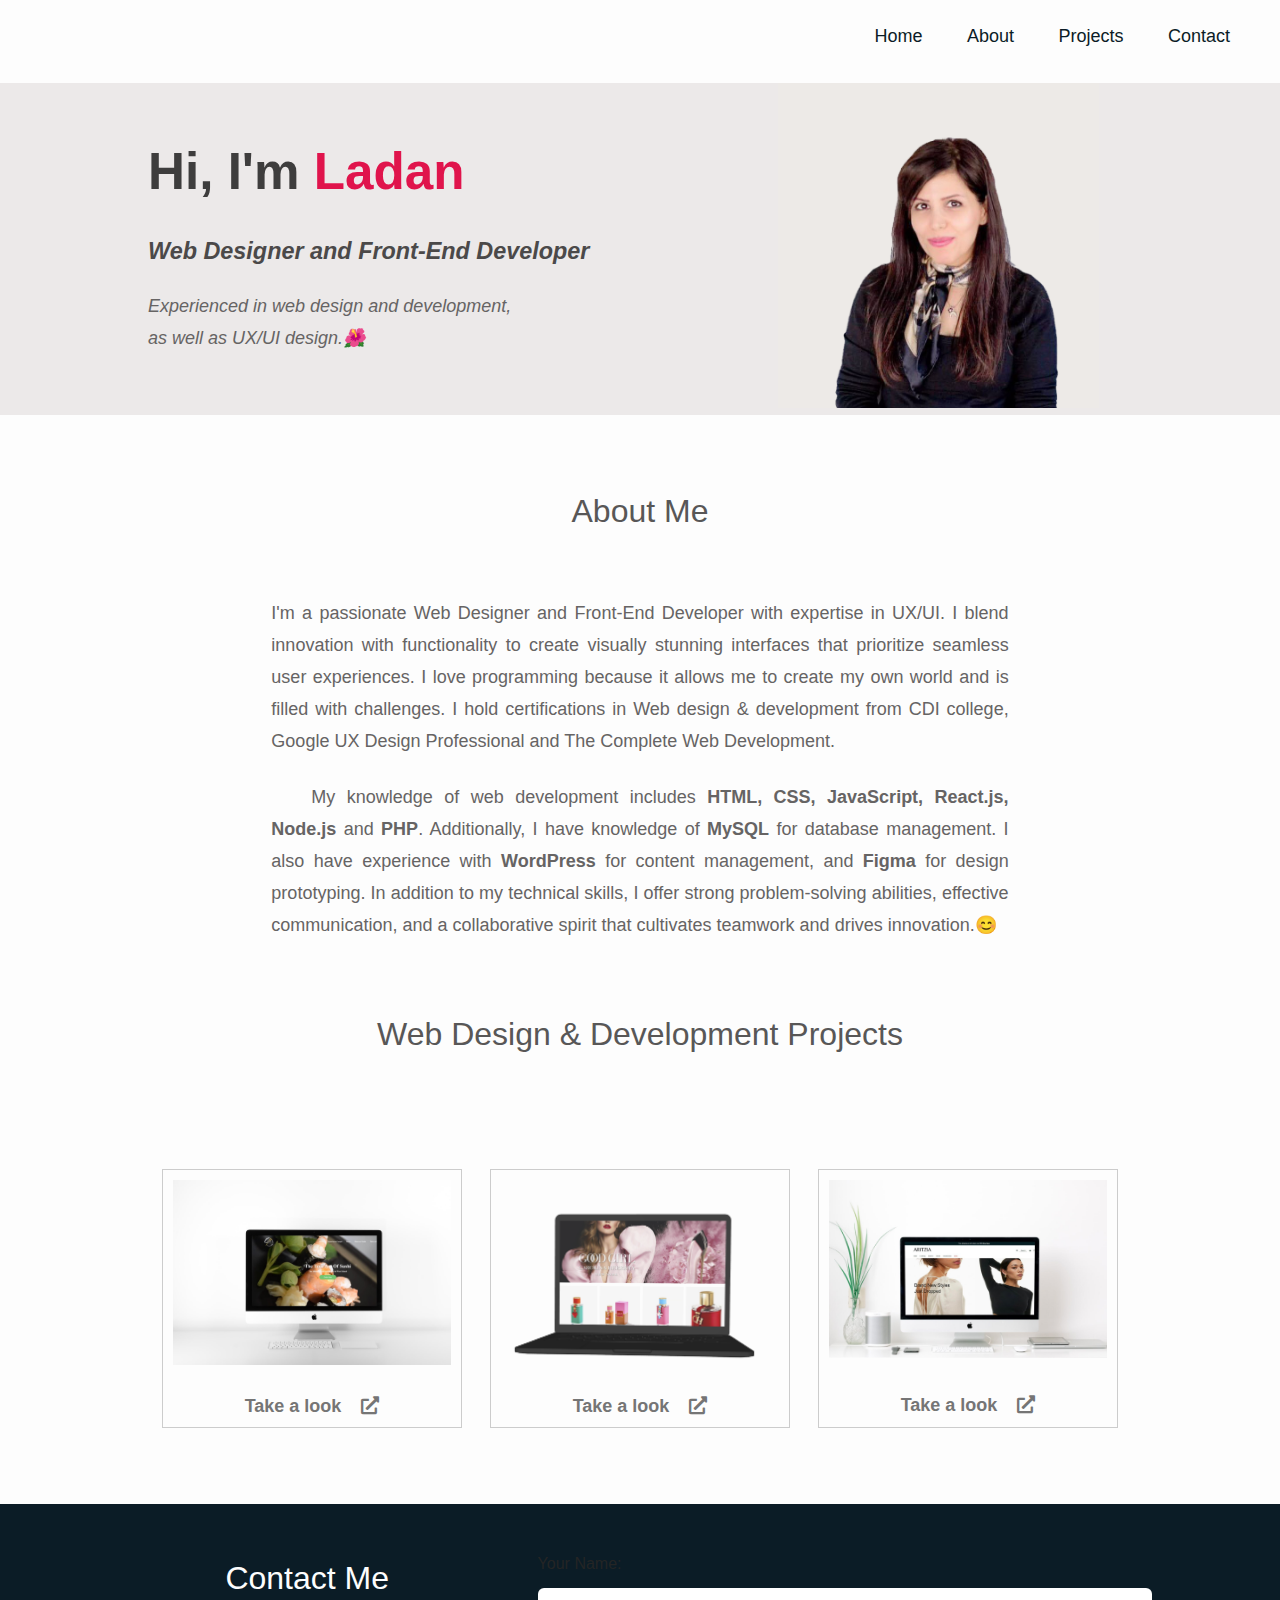
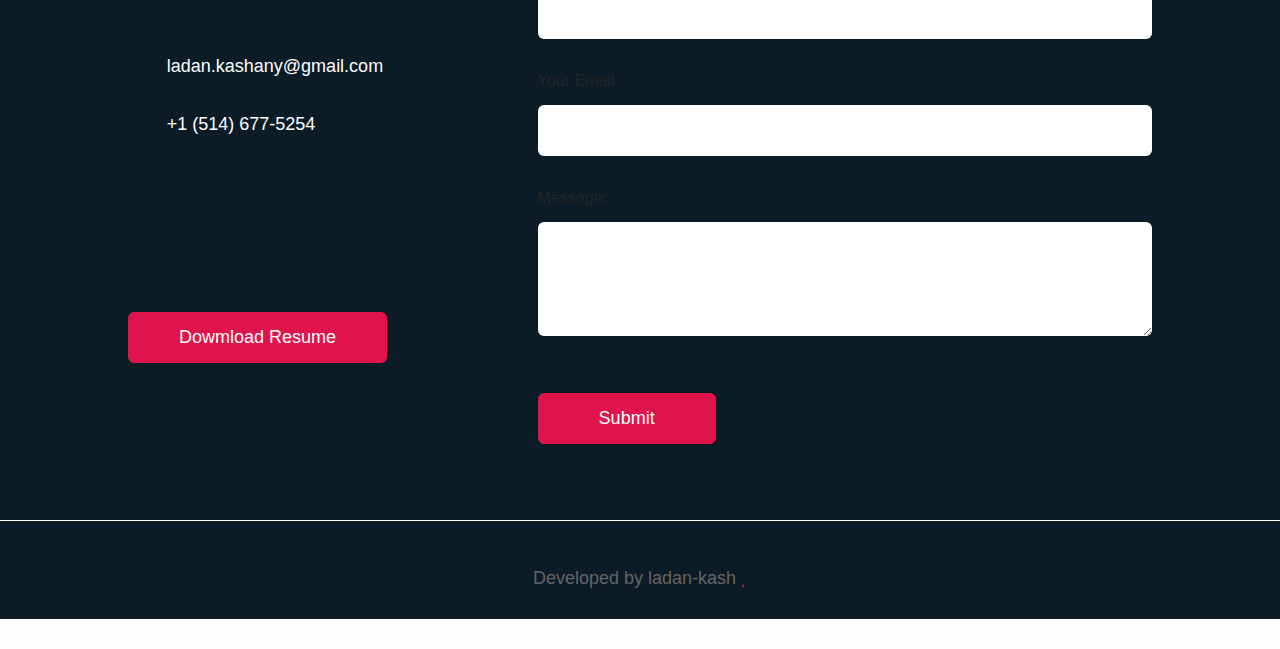
==== index.html @ 9eb12d40 "Add files via upload" ====
<!DOCTYPE html>
<html lang="en">

<head>
  <meta charset="UTF-8">
  <meta name="viewport" content="width=device-width, initial-scale=1.0">
  <title>Design portfolio of Ladan Kashany</title>
  <link rel="stylesheet" href="https://cdnjs.cloudflare.com/ajax/libs/font-awesome/5.15.4/css/all.min.css">
  <link rel="stylesheet" href="css/styles.css">
  <script src="https://kit.fontawesome.com/4b63fc8b98.js" crossorigin="anonymous"></script>
</head>

<body>
  <nav>
    <img src="" class="logo">
    <ul id="sidemenu">
      <li><a href="index.html">Home</a></li>
      <li><a href="about.html">About</a></li>
      <li><a href="projects.html">Projects</a></li>
      <li><a href="contact.html">Contact</a></li>
      <i class="fa-solid fa-circle-xmark" onclick="closemenu()"></i>
    </ul>
    <i class="fa-solid fa-bars" onclick="openmenu()"></i>
  </nav>


  <div id="header">
    <div class="header-text" style="background-color: #ece9e9;">
      <div class="row">
        <div class="column" style="font-size: 20px; line-height: 1.7rem; margin-left: 10%;">

     <!--<h2 style="margin-top: 10%;">
                        <span class="animated-letter">H</span>
                        <span class="animated-letter">i ,</span>
                        <br> <br>
                        I'm 
                         <span class="animated-letter">L</span>
                        <span class="animated-letter">A</span>
                        <span class="animated-letter">D</span>
                        <span class="animated-letter">A</span>
                        <span class="animated-letter">N</span>
                    </h2>-->
          <h1 style="color: rgb(62, 61, 61);">Hi, I'm <span class="animated-name">Ladan</span></h1><br>

<br>
          <h3 style="font-style: italic; font-weight: bold; line-height: 1.6rem;">Web Designer and Front-End Developer</< /h3><br><br>
            <p style="font-weight:lighter;">
              Experienced in web design and development,<br> as well as UX/UI design.🌺
              <br>
            </p>

        </div>
        <div class="column">
          <img class="hero" src="Images/profile-pic.png" alt="Profile">
        </div>
      </div>
    </div>
  </div>
  </div>
  </div>
  <br><br>
  <!-- -------about---------- -->
  <div id="about">
    <div class="container">

      <h1 class="sub-title">About Me</h1>
      <br>

      <p style="margin: 0 14% ; text-align: justify; line-height: 2rem">I'm a passionate Web Designer and Front-End Developer with expertise in UX/UI. I blend innovation with functionality to create visually stunning interfaces that prioritize seamless user experiences. I love programming
        because it allows me to create my own world and is filled with challenges.
        I hold certifications in Web design & development from CDI college, Google UX Design Professional and The Complete Web Development.</p><br>
      <p style="margin: 0 14% ;text-align: justify; line-height: 2rem"><span class="first-word">My</span> knowledge of web development includes <strong>HTML,</strong> <strong>CSS,</strong> <strong>JavaScript,</strong> <strong> React.js,</strong> <strong>Node.js</strong> and
        <strong>PHP</strong>. Additionally, I have knowledge of <strong> MySQL</strong> for database management. I also have experience with <strong>WordPress </strong> for content management, and <strong>Figma </strong>for design prototyping. In
        addition to my technical skills, I offer strong problem-solving abilities, effective communication, and a collaborative spirit that cultivates teamwork and drives innovation.😊</p>


    </div>

  </div>
  </div>
  </div>
  </div>

  <div id="services">
    <div class="container">
      <h1 class="sub-title">Web Design & Development Projects</h1><br><br>
      <!--product Card-->
      <section class="products">
        <div class="product">
          <a href="projects.html" style="text-decoration: none;">
            <img src="Images/fauget-sushi.jpg" alt="sushi" style="margin-bottom:26px;">

            <a href="projects.html" style="text-decoration: none; font-size: 18px;color: #757575;"> 
              <span style="font-weight: bold; font-size: 18px;">
                Take a look</span>  <i class="fas fa-external-link-alt icon-text" aria-hidden="true"></i>
            </a>

        </div>

        <div class="product">
          <a href="projects.html" style="text-decoration: none;">
            <img src="Images/onlineshop.png" alt="onlineshop" style="margin-bottom:10px;">
            <a href="projects.html" style="text-decoration: none; font-size: 18px;color: #757575;">
              <span style="font-weight: bold; font-size: 18px;">
                Take a look</span>  <i class="fas fa-external-link-alt icon-text" aria-hidden="true"></i>
            </a>
        </div>

        <div class="product">
          <a href="projects.html" style="text-decoration: none;">
            <img src="Images/Aritzia.jpg" alt="Aritzia" style="margin-bottom:32px;">
            <a href="projects.html" style="text-decoration: none; font-size: 18px;color: #757575;">
               <span style="font-weight: bold; font-size: 18px;">
                Take a look</span>  <i class="fas fa-external-link-alt icon-text" aria-hidden="true"></i>
            </a>
        </div>
    </div>
    </section>

    <br><br>
    <!-- --------contact----- -->
    <div id="contact">
      <div class="container-1">
        <div class="row" style=" margin-top:4%;">
          <div class="contact-left">
            <h1 class="sub-title" style="color:#FDFDFD;">Contact Me</h1>
            <p><i class="fa-solid fa-paper-plane"></i> ladan.kashany@gmail.com</p>
            <p style="line-height: 1.2rem;"><i class="fa-solid fa-phone"></i> +1 (514) 677-5254</p>
            <div class="social-icons">
              <a href="http://www.linkedin.com/in/ladan-kash"><i class="fa-brands fa-linkedin"></i></a>
            </div>
            <div class="social-icons">
              <a href="https://github.com/LadanKash"><i class="fa-brands fa-github"></i></a>
            </div>

            <a href="Images/LadanKashany_Resume 2024.pdf" download="" class="btn btn2">Dowmload Resume</a>
          </div>
          <div class="contact-right">

            <form id="contactForm" action="send_message.php" method="POST">
              <label for="name">Your Name:</label><br>
              <input type="text" id="name" name="name" required><br><br>

              <label for="email">Your Email:</label><br>
              <input type="email" id="email" name="email" required><br><br>

              <label for="message">Message:</label><br>
              <textarea id="message" name="message" rows="4" required></textarea><br><br>

              <button type="submit" class="btn btn2">Submit</button>
            </form>

            <span id="msg"></span>
          </div>
        </div>
      </div>
      <hr>
      <div class="copyright">
        <p>Developed by ladan-kash <i class="fa-solid fa-heart"></i></p>
      </div>
    </div>
    <!-- -------javascript--------------- -->
    <script src="script.js"></script>

</body>

</html>
---- css/styles.css ----
* {
  margin: 0;
  padding: 0;
  font-family: 'Calibri', sans-serif;
  box-sizing: border-box;
}

html {
  scroll-behavior: smooth;
}

body {
  background: #FDFDFD;
  color: #242525;
  font-family: 'Calibri', sans-serif;
  /*font-family: "proxima nova bold", "Helvetica Neue", Helvetica, Arial, Sans-serif;*/
}

p {
  color: #666464;
    font-size: 18px;
    line-height: 2rem

}

h1 {
  font-size: 3.2rem;
}

h3 {
  color: #4b4949;
}

/* animation */
/*.animated-letter {
  display: inline-block;
  font-size: 1.5em;
  transition: color 0.3s, transform 0.3s;
}

.animated-letter:hover {
  color: red; 
  transform: scale(1.2); 
}*/

/* Keyframes for animation */
@keyframes colorChange {
  0% {
    color: red;
  }

  50% {
    color: rgb(37, 35, 35);
  }

  100% {
    color: red;
  }
}

.animated-name {
  cursor: pointer;
  animation: colorChange 2s infinite;
}

.animated-name:hover {
  color: red;
  animation-play-state: paused;
}

#header {
  padding-bottom: 1%;
}

.container {
  padding: 10px 10%;
}

.container-1 {
  padding: 10px 10%;
}

/*----NAVBAR----*/
nav {
  position: relative;
  display: flex;
  align-items: center;
  justify-content: space-between;
  flex-wrap: wrap;
  margin-right: 30px;
}

nav ul li {
  display: inline-block;
  list-style: none;
  margin: 10px 20px;
}

nav ul li a {
  color: #0B1C26;
  text-decoration: none;
  font-size: 18px;
  position: relative;
}

nav ul li a::after {
  content: '';
  width: 0;
  height: 3px;
  background: #E0144C;
  position: absolute;
  left: 0;
  bottom: -6px;
  transition: 0.5s;
}

nav ul li a:hover::after {
  width: 100%;
}

.header-text {
  margin-top: 2%;
  font-size: 30px;
  position: relative;
  z-index: 2;
  text-align: left;
}

.header-text h1 {
  position: relative;
  font-family: 30px;
  margin-top: 75px;
  z-index: 2;
}

.header-text h1 span {
  color: #E0144C;
}

.column {
  flex: 1;
  padding: 0 20px;
}

.row {
  display: flex;
  justify-content: space-between;
  flex-wrap: wrap;
  /*padding-top: 2%;*/
}

.hero {
  width: 60%;
  margin-left: 10%;
  background: #f1eeee;
}

dl, ol, ul {
  margin-top: 1rem;
  margin-bottom: 0;
}

/* -------about---------- */
#about {
  padding: 20px 0;
  color: #0B1C26;
  line-height: 1.5rem;
  /*text-align: justify;*/
}

.row {
  display: flex;
  justify-content: space-between;
  flex-wrap: wrap;
}

.about-col-1 {
  flex-basis: 35%;
}

.about-col-1 img {
  width: 100%;
  border-radius: 5px;
}

.about-col-2 {
  flex-basis: 60%;
}

.sub-title {
  font-size: 30px;
  font-weight: 400;
  color: #0B1C26;
  margin-top: 5px;
  margin-bottom: 50px;
  /*text-decoration: underline;*/
  text-align: center;
}

.sub-title {
  font-size: 32px;
  font-weight: 400;
  color: #585757;
}

.tab-titles {
  display: flex;
  margin: 20px 0 40px;
}

.tab-links {
  margin-right: 50px;
  font-size: 18px;
  font-weight: bold;
  cursor: pointer;
  position: relative;
}

.tab-links::after {
  content: '';
  width: 0;
  height: 3px;
  background: #E0144C;
  position: absolute;
  left: 0;
  bottom: -8px;
  transition: 0.5s;
}

.tab-links.active-link::after {
  width: 50%;
}

.tab-contents ul li {
  list-style: none;
  margin: 10px 0;
}

.experience {
  display: flex;
  justify-content: space-between;
  margin-bottom: 20px;
}

.column {
  flex-basis: 30%;
}

.label {
  font-weight: bold;
}

.content {
  font-style: 'arial', sans-serif;
  color: #0B1C26;
}

.tab-contents {
  display: none;
}

.tab-contents.active-tab {
  display: block;
}



/* --------services-------- */
#services {
  padding: 30px 0;
}

.services-list p {
  line-height: 1.5 rem;
}

.services-list {
  display: grid;
  grid-template-columns: repeat(auto-fit, minmax(250px, 1fr));
  grid-gap: 40px;
  margin-top: 50px;
}

.services-list img {
  width: 100%;
  height: auto;
  max-width: 100%;
}

.services-list div a {
  text-decoration: none;
  color: #0B1C26;
  font-size: 12px;
  margin-top: 20px;
  display: inline-block;
}

.services-list div:hover {
  background: #bcb8b8;
  transform: translateY(-10px);
}

a:hover span {
  font-weight: 500;
  color: #E0144C;
}

/* ------portfolio------- */
#portfolio {
  padding: 50px 0;
}

.work-list {
  display: grid;
  grid-template-columns: repeat(auto-fit, minmax(250px, 1fr));
  grid-gap: 40px;
  margin-top: 50px;
}

.work {
  border-bottom: 10px;
  position: relative;
  overflow: hidden;
}

.work img {
  width: 100%;
  border-radius: 10px;
  display: block;
  transition: transform 0.5s;
}

.layer {
  width: 100%;
  height: 0;
  background: linear-gradient(rgba(0, 0, 0, 0.6), #E0144C);
  border-radius: 10px;
  position: absolute;
  left: 0;
  bottom: 0;
  overflow: hidden;
  display: flex;
  align-items: center;
  justify-content: center;
  flex-direction: column;
  padding: 0 40px;
  text-align: center;
  font-size: 14px;
  transition: height 0.5s;
}

.layer h3 {
  font-weight: 500;
  margin-bottom: 20px;
}

.layer a {
  margin-top: 20px;
  color: #E0144C;
  text-decoration: none;
  font-size: 18px;
  line-height: 60px;
  background: #0B1C26;
  width: 60px;
  height: 60px;
  border-radius: 50%;
  text-align: center;
}

.work:hover img {
  transform: scale(1.1);
}

.work:hover .layer {
  height: 100%;
}

.btn {
  display: inline-block;
  font-size: 18px;
  margin: 50px auto;
  width: fit-content;
  border: 1px solid #E0144C;
  padding: 14px 50px;
  border-radius: 6px;
  text-decoration: none;
  color: #fff;
  transition: background-color 0.5s, color 0.2s;
}

.btn:hover {
  background: #E0144C;
  color: #ccc;
  box-shadow: 3px 3px 3px rgba(3, 3, 3, 0.3);
}

/* ------------contact---------- */
#contact {
  background-color: #0B1C26;
}

.contact-left {
  flex-basis: 35%;
}

.contact-right {
  flex-basis: 60%;
}

.contact-left p {
  margin-top: 30px;
  color: #FDFDFD;
}

.contact-left p i {
  color: #E0144C;
  margin-right: 15px;
  font-size: 25px;
}

.social-icons {
  margin-top: 30px;
}

.social-icons a {
  text-decoration: none;
  font-size: 30px;
  margin-right: 15px;
  color: #E0144C;
  
  display: inline-block;
  transition: transform 0.5s;
}

.social-icons a:hover {
  color: #ababab;
  transform: translateY(-5px);
}

.btn.btn2 {
  display: inline-block;
  background: #E0144C;
  text-justify: center;
}

.contact-right form {
  width: 100%;
}

form input, form textarea {
  width: 100%;
  border: 0;
  outline: none;
  background: #ffffff;
  padding: 15px;
  margin: 15px 0;
  color: #0B1C26;
  font-size: 18px;
  border-radius: 6px;
}

form .btn2 {
  padding: 14px 60px;
  font-size: 18px;
  margin-top: 20px;
  cursor: pointer;
}

.copyright {
  width: 100%;
  text-align: center;
  padding: 25px 0;
  background: #FDFDFD;
  font-weight: 300;
  /*margin-top: 20px;*/
  background-color: #0B1C26;
  color: #fff;
}

.copyright i {
  color: #E0144C;
}

/* css for mobile/small screens */
nav .fa-solid {
  display: none;
}

.pic {
  width: 100%;
}

@media only screen and (max-width: 600px) {
  #header {
    background-image: url(Images/phonebaground.png);
  }

  .header-text {
    margin-top: 100%;
    font-size: 16px;
  }

  .header-text h1 {
    font-size: 30px;
  }

  nav .fa-solid {
    display: block;
    font-size: 25px;
  }

  nav ul {
    background: #E0144C;
    position: fixed;
    top: 0;
    right: -200px;
    width: 200px;
    height: 100vh;
    padding-top: 50px;
    z-index: 1000;
    transition: right 0.5s;
  }

  nav ul li a {
    display: block;
    margin: 25px;
    color: #ffffff;
  }

  nav ul .fa-solid {
    position: absolute;
    top: 25px;
    left: 25px;
    cursor: pointer;
    color: #ffffff;
  }

  .sub-title {
    font-size: 1.4rem;
  
  }

  .about-col-1, .about-col-2 {
    flex-basis: 100%;
  }

  .about-col-1 {
    margin-bottom: 30px;
  }

  .about-col-2 {
    font-size: 14px;
  }

  .tab-links {
    font-size: 16px;
    margin-right: 20px;
  }

  .contact-left, .contact-right {
    flex-basis: 100%;
  }

  .btn.btn2 .container {
    flex-basis: 100%;
  }

  .copyright {
    font-size: 14px;
  }

  .column {
    flex: 100%;
    padding: 10px 0;
  }
}

.products {
  display: flex;
  flex-wrap: wrap;
  justify-content: space-around;
  margin: 20px;
}

.product {
  border: 1px solid #ccc;
  padding: 10px;
  max-width: 300px;
  text-align: center;
  margin: 10px;
}

.product img {
  max-width: 100%;
  height: auto;
}
.product:hover {
  box-shadow: 0 0 10px rgba(0, 0, 0, 0.3); 
}


.product a {
  color: #3e3d3d;
  text-align: center;
}

/*ux-section */

.expanded {
  overflow: visible;
  white-space: normal;
  display: block;
}

.toggle-text {
  color: blue;
  cursor: pointer;
}

/*Arrow*/
.arrow-list {
  list-style-type: none;
}

.arrow-list li::before {
  content: "\25B8";
  font-size: 18px;
  margin-right: 10px;
  color: #e0144c;
}

hr {
  margin-top: 1rem;
  margin-bottom: 1rem;
  border: 0;
  border-top: 1px solid #fff;
}

.first-word {
  margin-left: 40px;
}


/*icon for view it here*/
a:hover .fas {
  color: red;
}

.icon-text {
  margin-left: 15px;
}
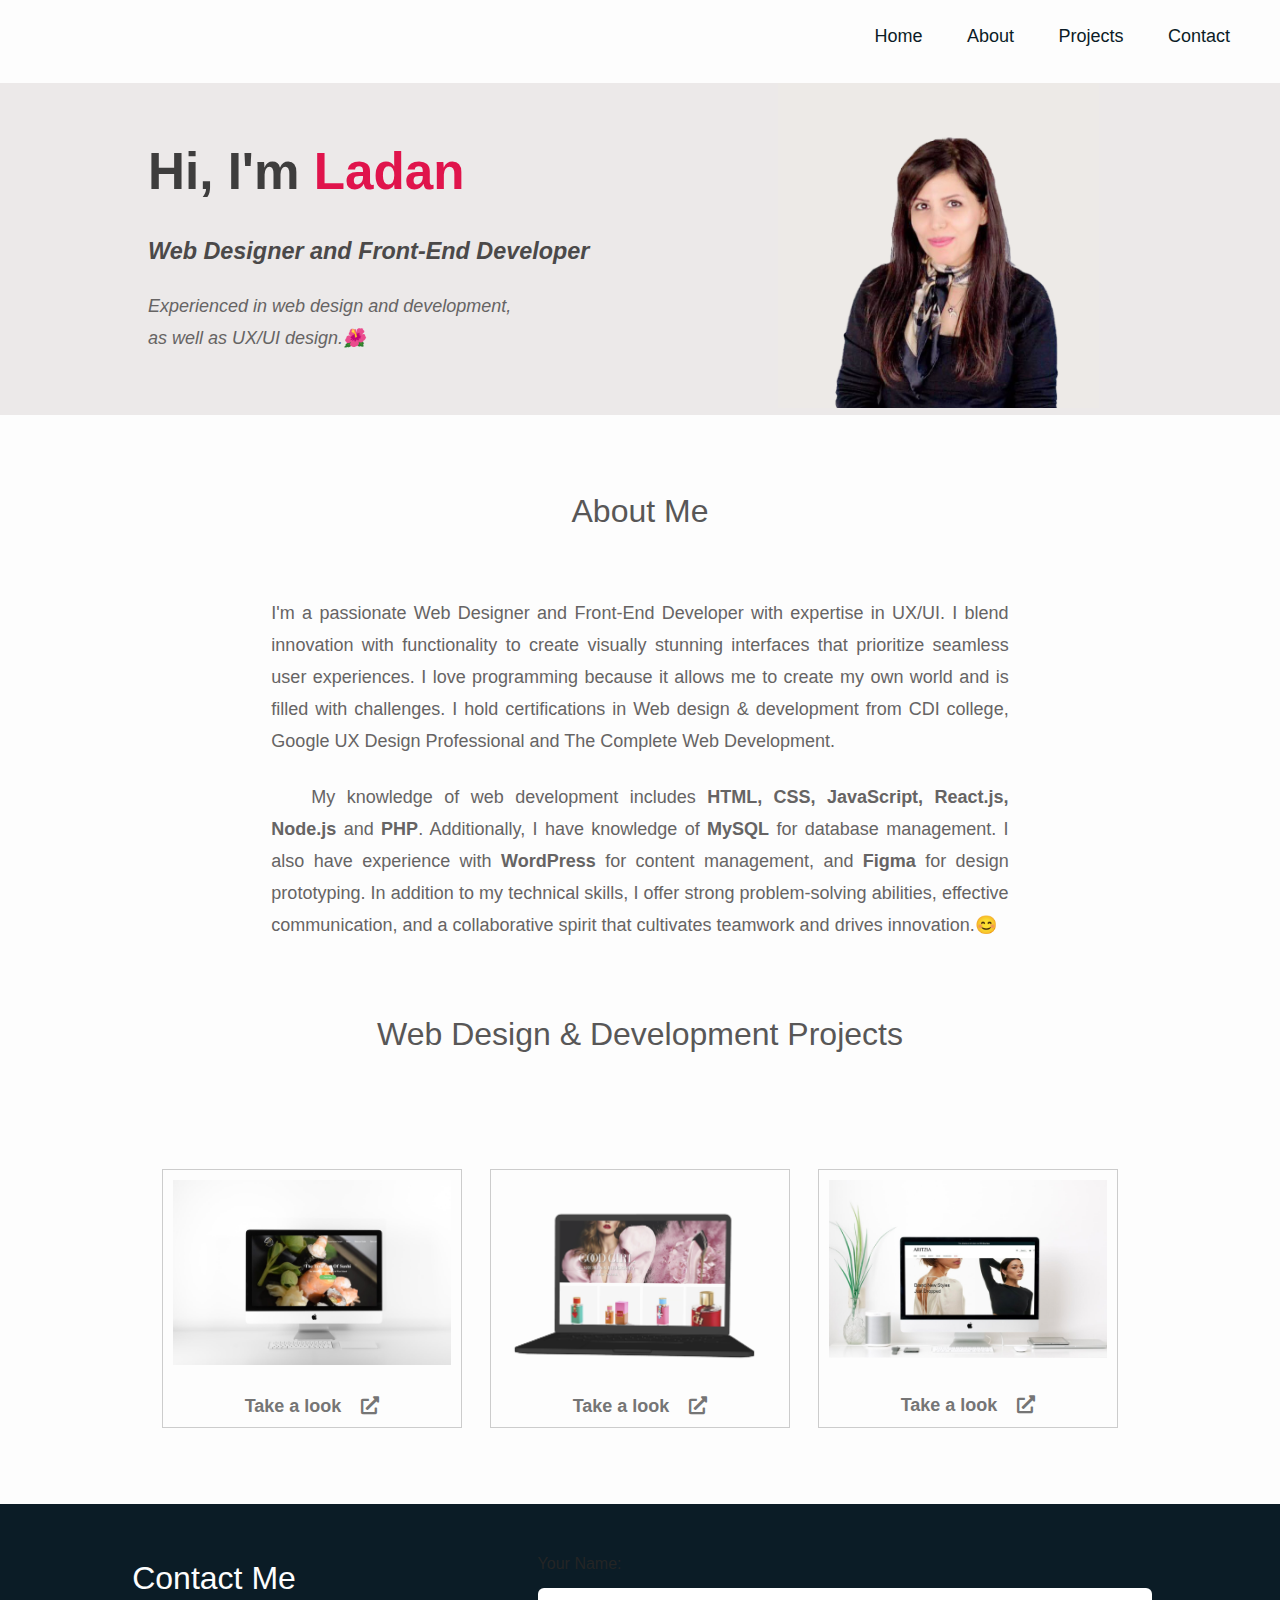
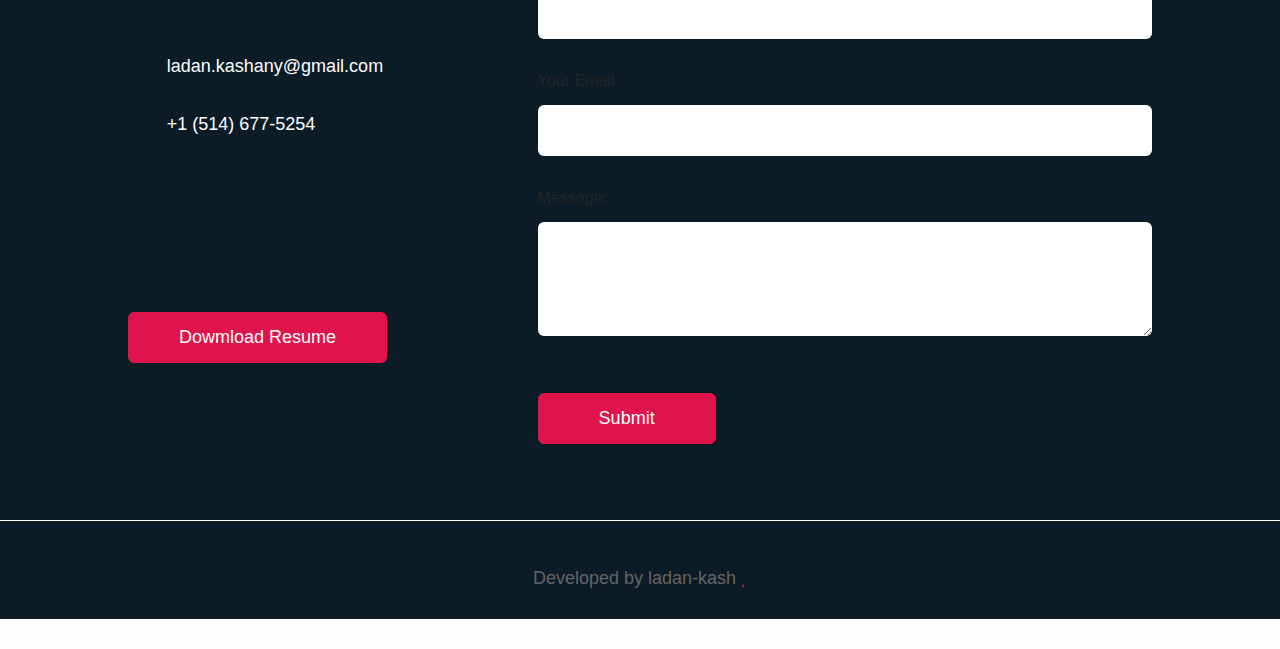
==== commit 7b2cf49d: "Add files via upload" ====
--- a/index.html
+++ b/index.html
@@ -123,7 +123,7 @@
       <div class="container-1">
         <div class="row" style=" margin-top:4%;">
           <div class="contact-left">
-            <h1 class="sub-title" style="color:#FDFDFD;">Contact Me</h1>
+            <h1 class="sub-title" style="color:#FDFDFD;margin-right: 52%;">Contact Me</h1>
             <p><i class="fa-solid fa-paper-plane"></i> ladan.kashany@gmail.com</p>
             <p style="line-height: 1.2rem;"><i class="fa-solid fa-phone"></i> +1 (514) 677-5254</p>
             <div class="social-icons">
